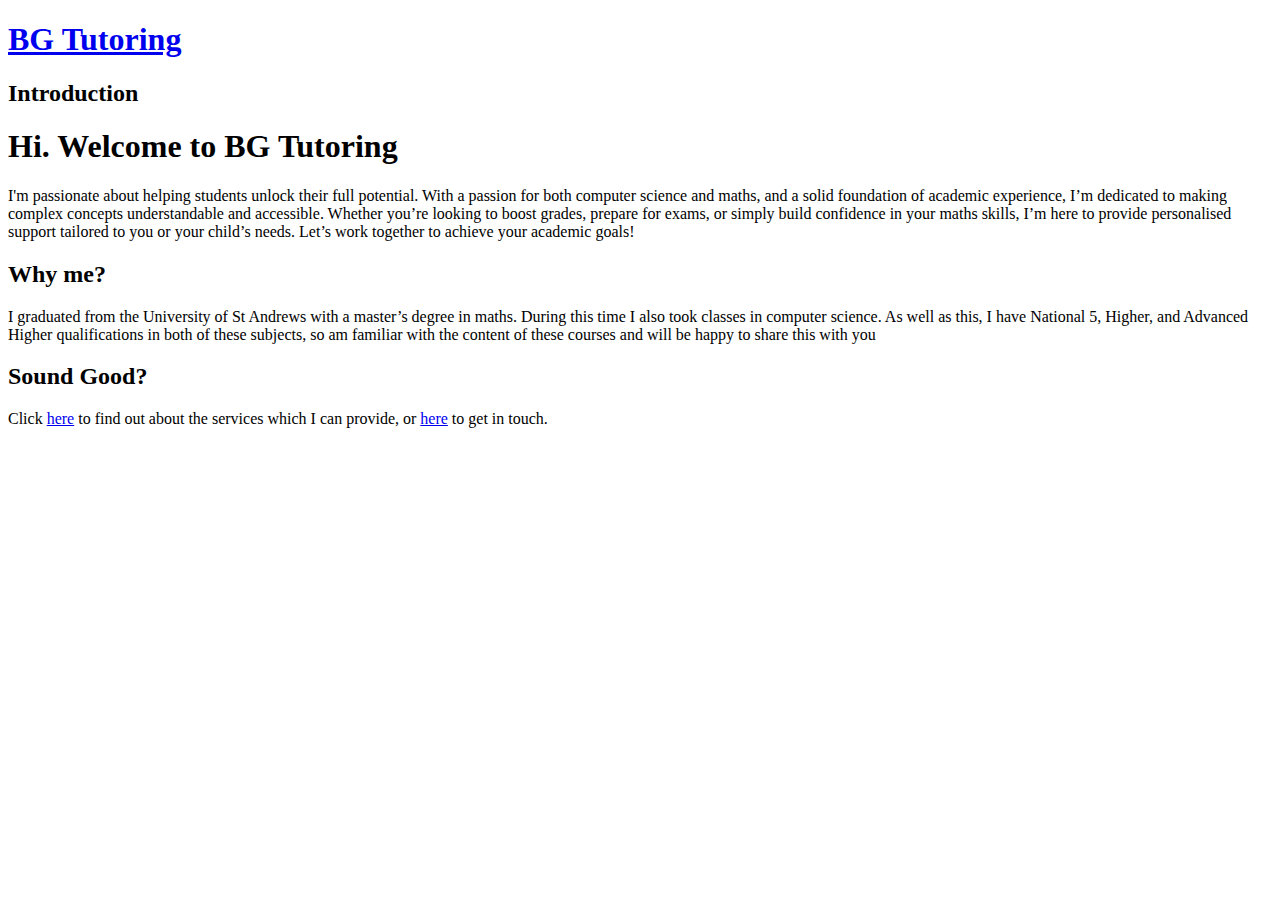
==== index.html @ 8d84fb8b "feat: populate html pages" ====
<!DOCTYPE html>
<html lang="en">
    <head>
        <meta charset="UTF-8">
        <meta name="viewport" content="width=device-width, initial-scale=1.0">
        <title>BG Tutoring</title>
    </head>
    <body>
        <div id="header">
            <h1><a href="./index.html">BG Tutoring</a></h1>
        </div>
        <div id="subheader">
            <h2>Introduction</h2>
        </div>
        <div id="body">
            <div class="item">
                <h1>Hi. Welcome to BG Tutoring</h1>
                <p>I'm passionate about helping students unlock their full potential. With a passion for both computer science and maths, and a solid foundation of academic experience, I’m dedicated to making complex concepts understandable and accessible. Whether you’re looking to boost grades, prepare for exams, or simply build confidence in your maths skills, I’m here to provide personalised support tailored to you or your child’s needs. Let’s work together to achieve your academic goals!</p>
            </div>
            <div class="item">
                <h2>Why me?</h2>
                <p>I graduated from the University of St Andrews with a master’s degree in maths. During this time I also took classes in computer science. As well as this, I have National 5, Higher, and Advanced Higher qualifications in both of these subjects, so am familiar with the content of these courses and will be happy to share this with you</p>
            </div>
            <div class="item">
                <h2>Sound Good?</h2>
                <p>Click <a href="./pages/services.html">here</a> to find out about the services which I can provide, or <a href="./pages/contact.html">here</a> to get in touch.</p>
            </div>
        </div>
    </body>
</html>
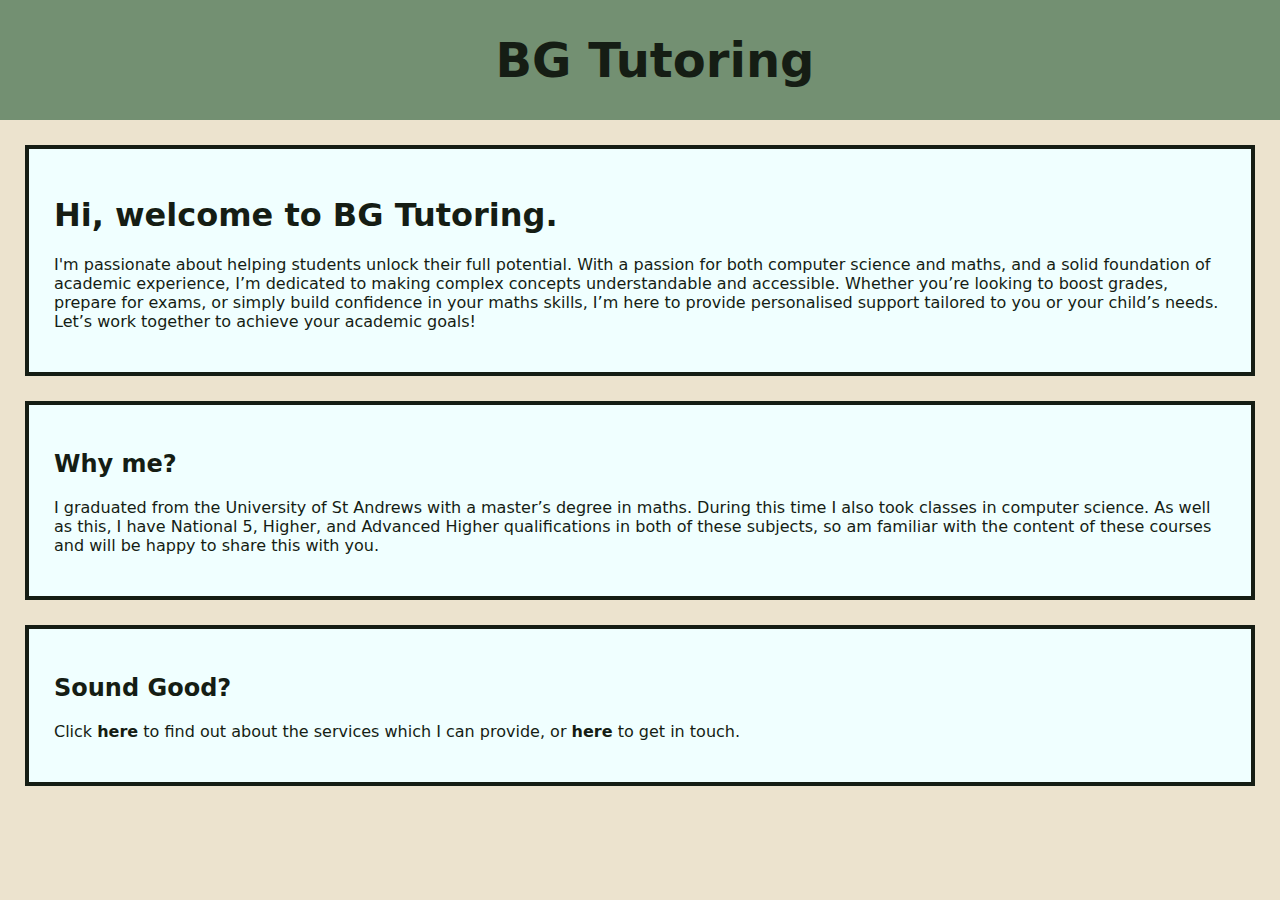
==== commit 4cbe5cfd: "style: add initial styles" ====
--- a/index.html
+++ b/index.html
@@ -3,23 +3,22 @@
     <head>
         <meta charset="UTF-8">
         <meta name="viewport" content="width=device-width, initial-scale=1.0">
+        <link rel="stylesheet" href="./assets/styles.css">
         <title>BG Tutoring</title>
     </head>
     <body>
         <div id="header">
             <h1><a href="./index.html">BG Tutoring</a></h1>
         </div>
-        <div id="subheader">
-            <h2>Introduction</h2>
-        </div>
+
         <div id="body">
             <div class="item">
-                <h1>Hi. Welcome to BG Tutoring</h1>
+                <h1>Hi, welcome to BG Tutoring.</h1>
                 <p>I'm passionate about helping students unlock their full potential. With a passion for both computer science and maths, and a solid foundation of academic experience, I’m dedicated to making complex concepts understandable and accessible. Whether you’re looking to boost grades, prepare for exams, or simply build confidence in your maths skills, I’m here to provide personalised support tailored to you or your child’s needs. Let’s work together to achieve your academic goals!</p>
             </div>
             <div class="item">
                 <h2>Why me?</h2>
-                <p>I graduated from the University of St Andrews with a master’s degree in maths. During this time I also took classes in computer science. As well as this, I have National 5, Higher, and Advanced Higher qualifications in both of these subjects, so am familiar with the content of these courses and will be happy to share this with you</p>
+                <p>I graduated from the University of St Andrews with a master’s degree in maths. During this time I also took classes in computer science. As well as this, I have National 5, Higher, and Advanced Higher qualifications in both of these subjects, so am familiar with the content of these courses and will be happy to share this with you.</p>
             </div>
             <div class="item">
                 <h2>Sound Good?</h2>
--- a/assets/styles.css
+++ b/assets/styles.css
@@ -0,0 +1,42 @@
+*{
+    font-family: system-ui, -apple-system, BlinkMacSystemFont, 'Segoe UI', Roboto, Oxygen, Ubuntu, Cantarell, 'Open Sans', 'Helvetica Neue', sans-serif;
+    color: #151d14;
+}
+
+#header{
+    background-color: #739072;
+    width: 100%;
+    padding: 0 15px;
+    margin: 0;
+    display: flex;
+    justify-content: center;
+    font-size: x-large;
+}
+
+#subheader{
+    background-color: #3A4D39;
+    padding: 5px;
+}
+
+#subheader > h2{
+    color: #ECE3CE;
+}
+
+a{
+    text-decoration: none;
+    font-weight: bold;
+}
+
+body{
+    background-color: #ECE3CE;
+    display: flex;
+    flex-direction: column;
+    margin: 0;
+}
+
+.item{
+    border: solid #151d14 4px;
+    padding: 25px;
+    margin: 25px;
+    background-color: azure;
+}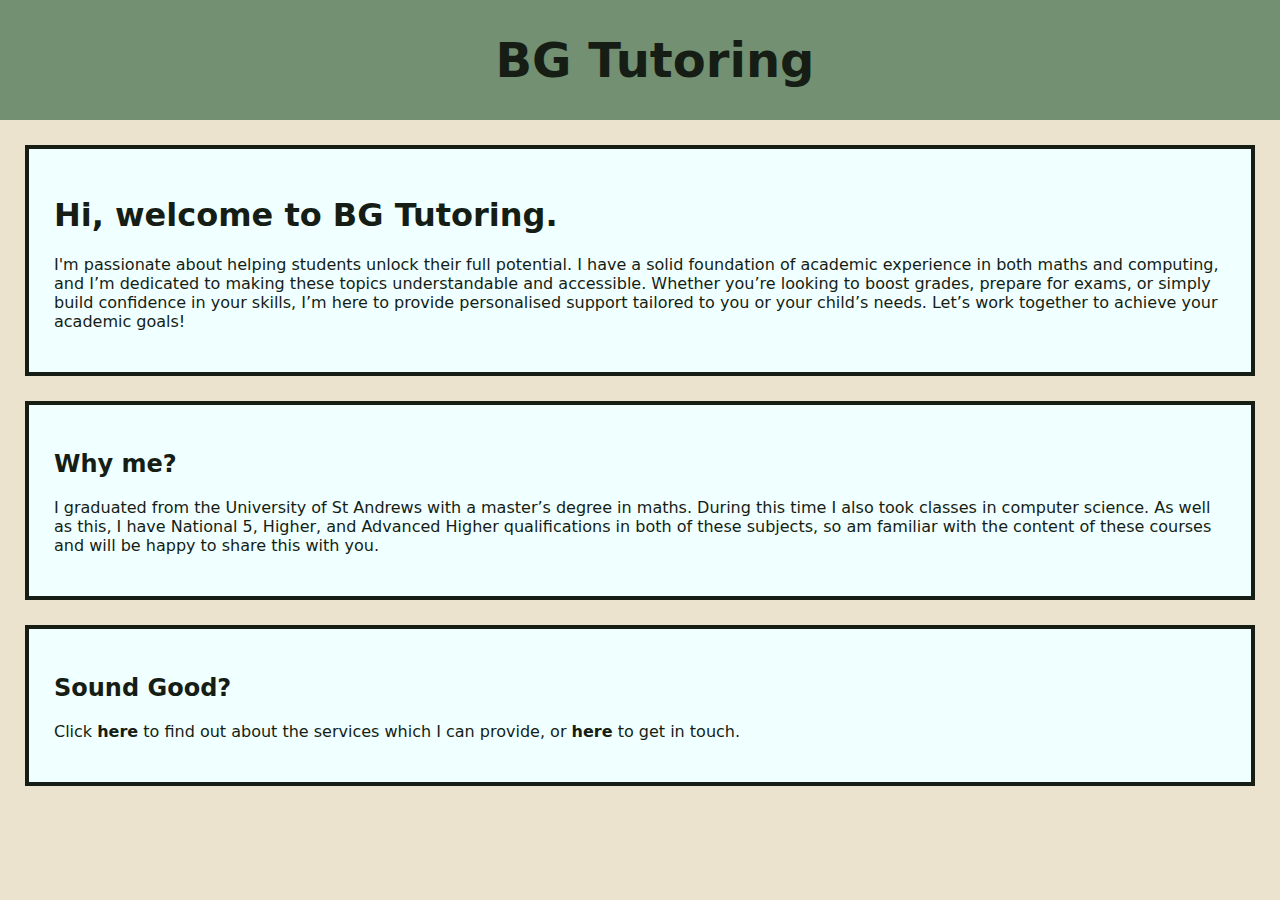
==== commit f556e394: "feat: add contact details" ====
--- a/index.html
+++ b/index.html
@@ -14,7 +14,7 @@
         <div id="body">
             <div class="item">
                 <h1>Hi, welcome to BG Tutoring.</h1>
-                <p>I'm passionate about helping students unlock their full potential. With a passion for both computer science and maths, and a solid foundation of academic experience, I’m dedicated to making complex concepts understandable and accessible. Whether you’re looking to boost grades, prepare for exams, or simply build confidence in your maths skills, I’m here to provide personalised support tailored to you or your child’s needs. Let’s work together to achieve your academic goals!</p>
+                <p>I'm passionate about helping students unlock their full potential. I have a solid foundation of academic experience in both maths and computing, and I’m dedicated to making these topics understandable and accessible. Whether you’re looking to boost grades, prepare for exams, or simply build confidence in your skills, I’m here to provide personalised support tailored to you or your child’s needs. Let’s work together to achieve your academic goals!</p>
             </div>
             <div class="item">
                 <h2>Why me?</h2>
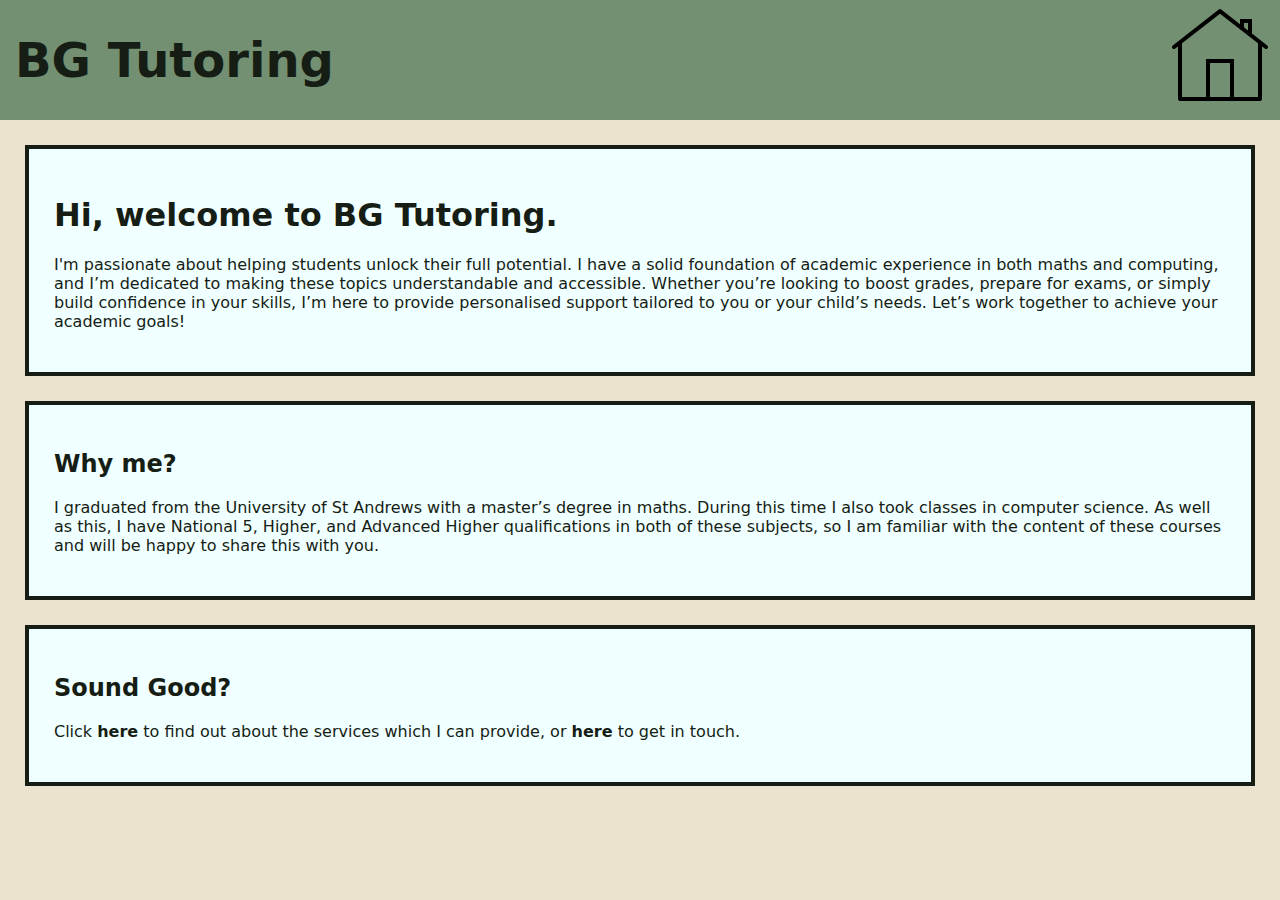
==== commit 317e11e9: "feat: add home button" ====
--- a/index.html
+++ b/index.html
@@ -8,7 +8,10 @@
     </head>
     <body>
         <div id="header">
-            <h1><a href="./index.html">BG Tutoring</a></h1>
+            <h1>BG Tutoring</h1>
+            <a href="./index.html"><svg xmlns="http://www.w3.org/2000/svg" x="0px" y="0px" width="150" height="100" viewBox="0 0 50 50">
+                <path d="M 24.962891 1.0546875 A 1.0001 1.0001 0 0 0 24.384766 1.2636719 L 1.3847656 19.210938 A 1.0005659 1.0005659 0 0 0 2.6152344 20.789062 L 4 19.708984 L 4 46 A 1.0001 1.0001 0 0 0 5 47 L 18.832031 47 A 1.0001 1.0001 0 0 0 19.158203 47 L 30.832031 47 A 1.0001 1.0001 0 0 0 31.158203 47 L 45 47 A 1.0001 1.0001 0 0 0 46 46 L 46 19.708984 L 47.384766 20.789062 A 1.0005657 1.0005657 0 1 0 48.615234 19.210938 L 41 13.269531 L 41 6 L 35 6 L 35 8.5859375 L 25.615234 1.2636719 A 1.0001 1.0001 0 0 0 24.962891 1.0546875 z M 25 3.3222656 L 44 18.148438 L 44 45 L 32 45 L 32 26 L 18 26 L 18 45 L 6 45 L 6 18.148438 L 25 3.3222656 z M 37 8 L 39 8 L 39 11.708984 L 37 10.146484 L 37 8 z M 20 28 L 30 28 L 30 45 L 20 45 L 20 28 z"></path>
+                </svg></a>
         </div>
 
         <div id="body">
@@ -18,7 +21,7 @@
             </div>
             <div class="item">
                 <h2>Why me?</h2>
-                <p>I graduated from the University of St Andrews with a master’s degree in maths. During this time I also took classes in computer science. As well as this, I have National 5, Higher, and Advanced Higher qualifications in both of these subjects, so am familiar with the content of these courses and will be happy to share this with you.</p>
+                <p>I graduated from the University of St Andrews with a master’s degree in maths. During this time I also took classes in computer science. As well as this, I have National 5, Higher, and Advanced Higher qualifications in both of these subjects, so I am familiar with the content of these courses and will be happy to share this with you.</p>
             </div>
             <div class="item">
                 <h2>Sound Good?</h2>
--- a/assets/styles.css
+++ b/assets/styles.css
@@ -9,8 +9,13 @@
     padding: 0 15px;
     margin: 0;
     display: flex;
-    justify-content: center;
+    justify-content: space-between;
+    align-items: center;
     font-size: x-large;
+}
+
+header > a{
+    padding: 5px;
 }
 
 #subheader{
@@ -32,6 +37,7 @@
     display: flex;
     flex-direction: column;
     margin: 0;
+    max-width: 100%;
 }
 
 .item{
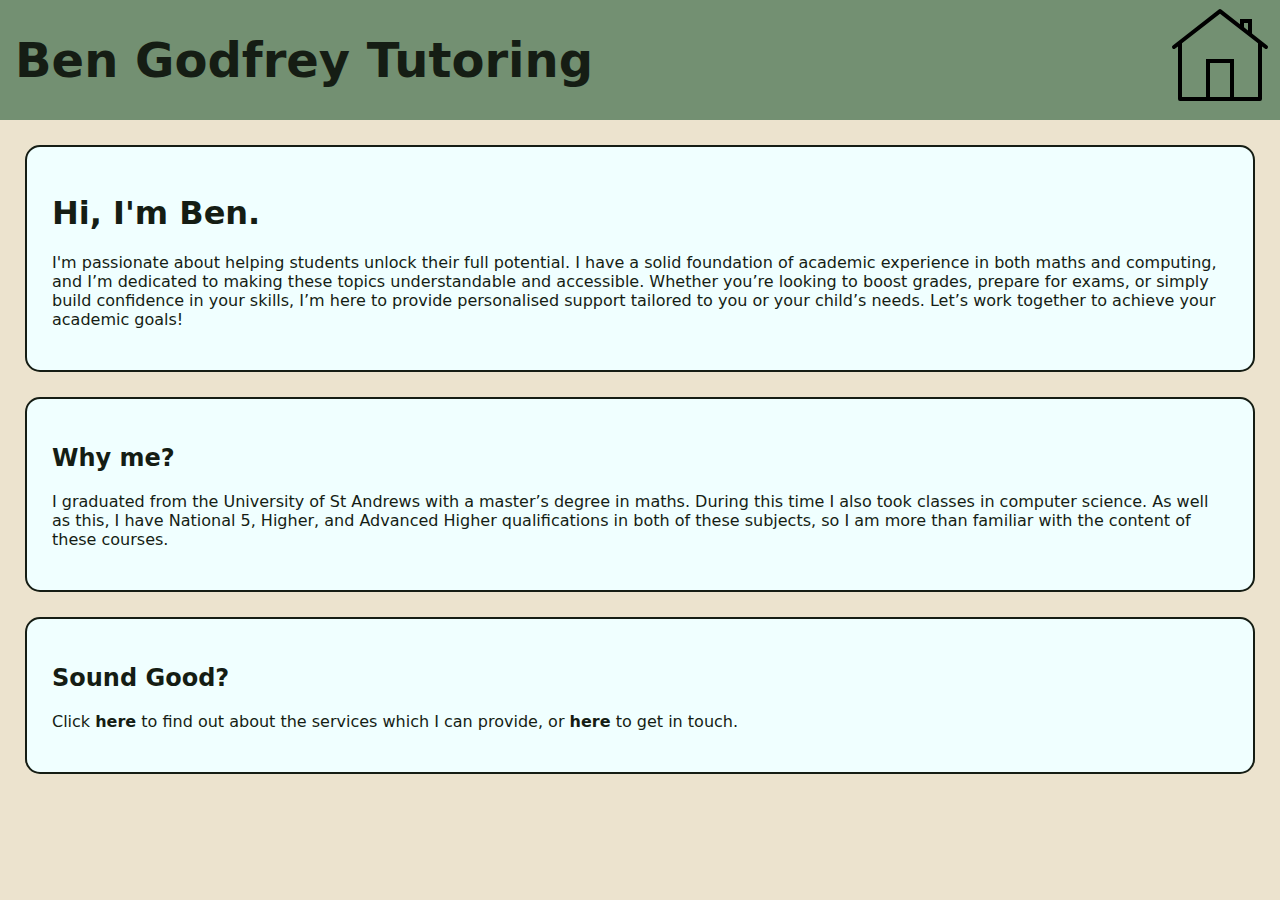
==== commit bea792ac: "fix: change header text" ====
--- a/index.html
+++ b/index.html
@@ -4,11 +4,11 @@
         <meta charset="UTF-8">
         <meta name="viewport" content="width=device-width, initial-scale=1.0">
         <link rel="stylesheet" href="./assets/styles.css">
-        <title>BG Tutoring</title>
+        <title>Ben Godfrey Tutoring</title>
     </head>
     <body>
         <div id="header">
-            <h1>BG Tutoring</h1>
+            <h1>Ben Godfrey Tutoring</h1>
             <a href="./index.html"><svg xmlns="http://www.w3.org/2000/svg" x="0px" y="0px" width="150" height="100" viewBox="0 0 50 50">
                 <path d="M 24.962891 1.0546875 A 1.0001 1.0001 0 0 0 24.384766 1.2636719 L 1.3847656 19.210938 A 1.0005659 1.0005659 0 0 0 2.6152344 20.789062 L 4 19.708984 L 4 46 A 1.0001 1.0001 0 0 0 5 47 L 18.832031 47 A 1.0001 1.0001 0 0 0 19.158203 47 L 30.832031 47 A 1.0001 1.0001 0 0 0 31.158203 47 L 45 47 A 1.0001 1.0001 0 0 0 46 46 L 46 19.708984 L 47.384766 20.789062 A 1.0005657 1.0005657 0 1 0 48.615234 19.210938 L 41 13.269531 L 41 6 L 35 6 L 35 8.5859375 L 25.615234 1.2636719 A 1.0001 1.0001 0 0 0 24.962891 1.0546875 z M 25 3.3222656 L 44 18.148438 L 44 45 L 32 45 L 32 26 L 18 26 L 18 45 L 6 45 L 6 18.148438 L 25 3.3222656 z M 37 8 L 39 8 L 39 11.708984 L 37 10.146484 L 37 8 z M 20 28 L 30 28 L 30 45 L 20 45 L 20 28 z"></path>
                 </svg></a>
@@ -16,12 +16,12 @@
 
         <div id="body">
             <div class="item">
-                <h1>Hi, welcome to BG Tutoring.</h1>
+                <h1>Hi, I'm Ben.</h1>
                 <p>I'm passionate about helping students unlock their full potential. I have a solid foundation of academic experience in both maths and computing, and I’m dedicated to making these topics understandable and accessible. Whether you’re looking to boost grades, prepare for exams, or simply build confidence in your skills, I’m here to provide personalised support tailored to you or your child’s needs. Let’s work together to achieve your academic goals!</p>
             </div>
             <div class="item">
                 <h2>Why me?</h2>
-                <p>I graduated from the University of St Andrews with a master’s degree in maths. During this time I also took classes in computer science. As well as this, I have National 5, Higher, and Advanced Higher qualifications in both of these subjects, so I am familiar with the content of these courses and will be happy to share this with you.</p>
+                <p>I graduated from the University of St Andrews with a master’s degree in maths. During this time I also took classes in computer science. As well as this, I have National 5, Higher, and Advanced Higher qualifications in both of these subjects, so I am more than familiar with the content of these courses.</p>
             </div>
             <div class="item">
                 <h2>Sound Good?</h2>
--- a/assets/styles.css
+++ b/assets/styles.css
@@ -41,7 +41,8 @@
 }
 
 .item{
-    border: solid #151d14 4px;
+    border: solid #151d14 2px;
+    border-radius: 15px;
     padding: 25px;
     margin: 25px;
     background-color: azure;
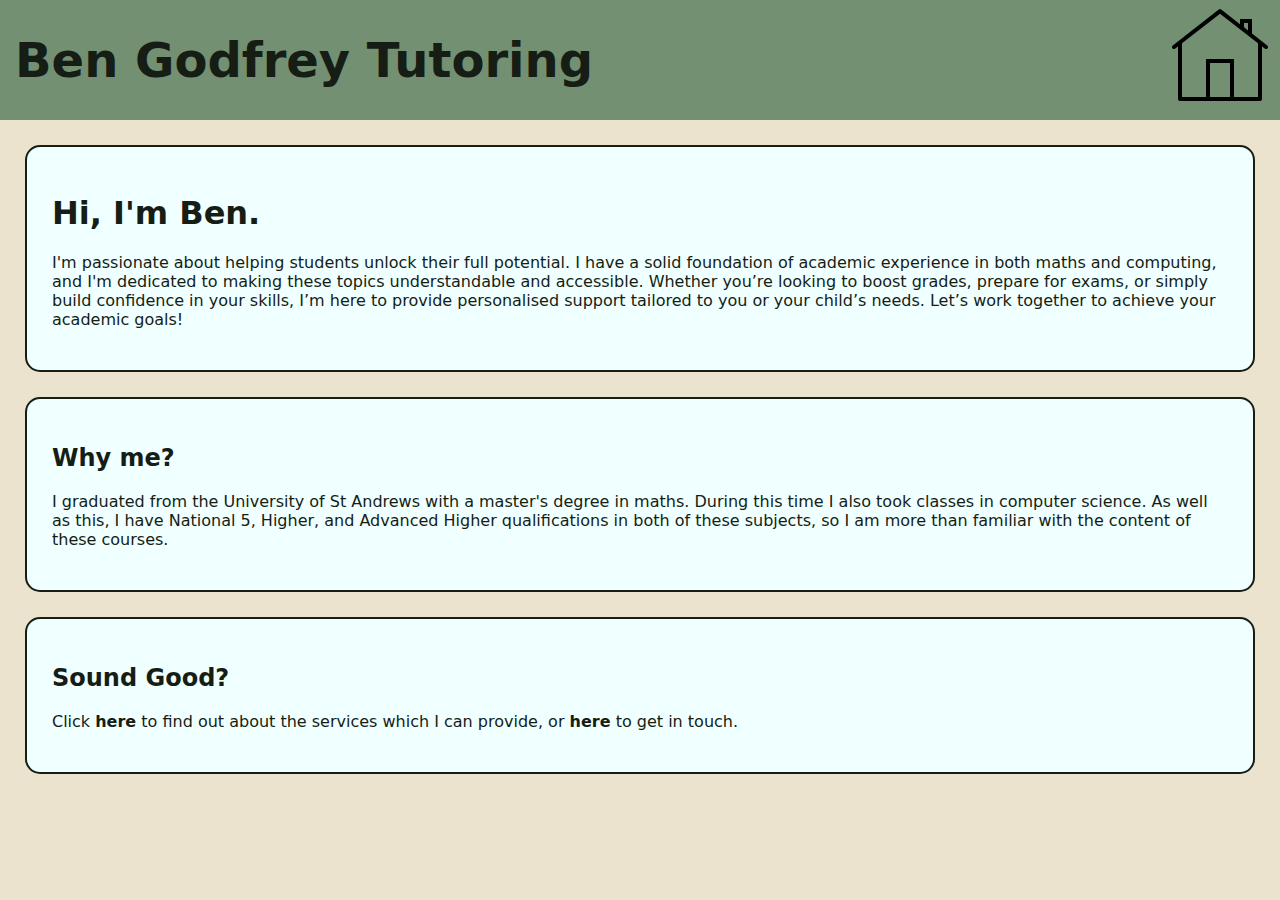
==== commit d2f0a0d1: "fix: misc text content fixes" ====
--- a/index.html
+++ b/index.html
@@ -17,11 +17,11 @@
         <div id="body">
             <div class="item">
                 <h1>Hi, I'm Ben.</h1>
-                <p>I'm passionate about helping students unlock their full potential. I have a solid foundation of academic experience in both maths and computing, and I’m dedicated to making these topics understandable and accessible. Whether you’re looking to boost grades, prepare for exams, or simply build confidence in your skills, I’m here to provide personalised support tailored to you or your child’s needs. Let’s work together to achieve your academic goals!</p>
+                <p>I'm passionate about helping students unlock their full potential. I have a solid foundation of academic experience in both maths and computing, and I'm dedicated to making these topics understandable and accessible. Whether you’re looking to boost grades, prepare for exams, or simply build confidence in your skills, I’m here to provide personalised support tailored to you or your child’s needs. Let’s work together to achieve your academic goals!</p>
             </div>
             <div class="item">
                 <h2>Why me?</h2>
-                <p>I graduated from the University of St Andrews with a master’s degree in maths. During this time I also took classes in computer science. As well as this, I have National 5, Higher, and Advanced Higher qualifications in both of these subjects, so I am more than familiar with the content of these courses.</p>
+                <p>I graduated from the University of St Andrews with a master's degree in maths. During this time I also took classes in computer science. As well as this, I have National 5, Higher, and Advanced Higher qualifications in both of these subjects, so I am more than familiar with the content of these courses.</p>
             </div>
             <div class="item">
                 <h2>Sound Good?</h2>
